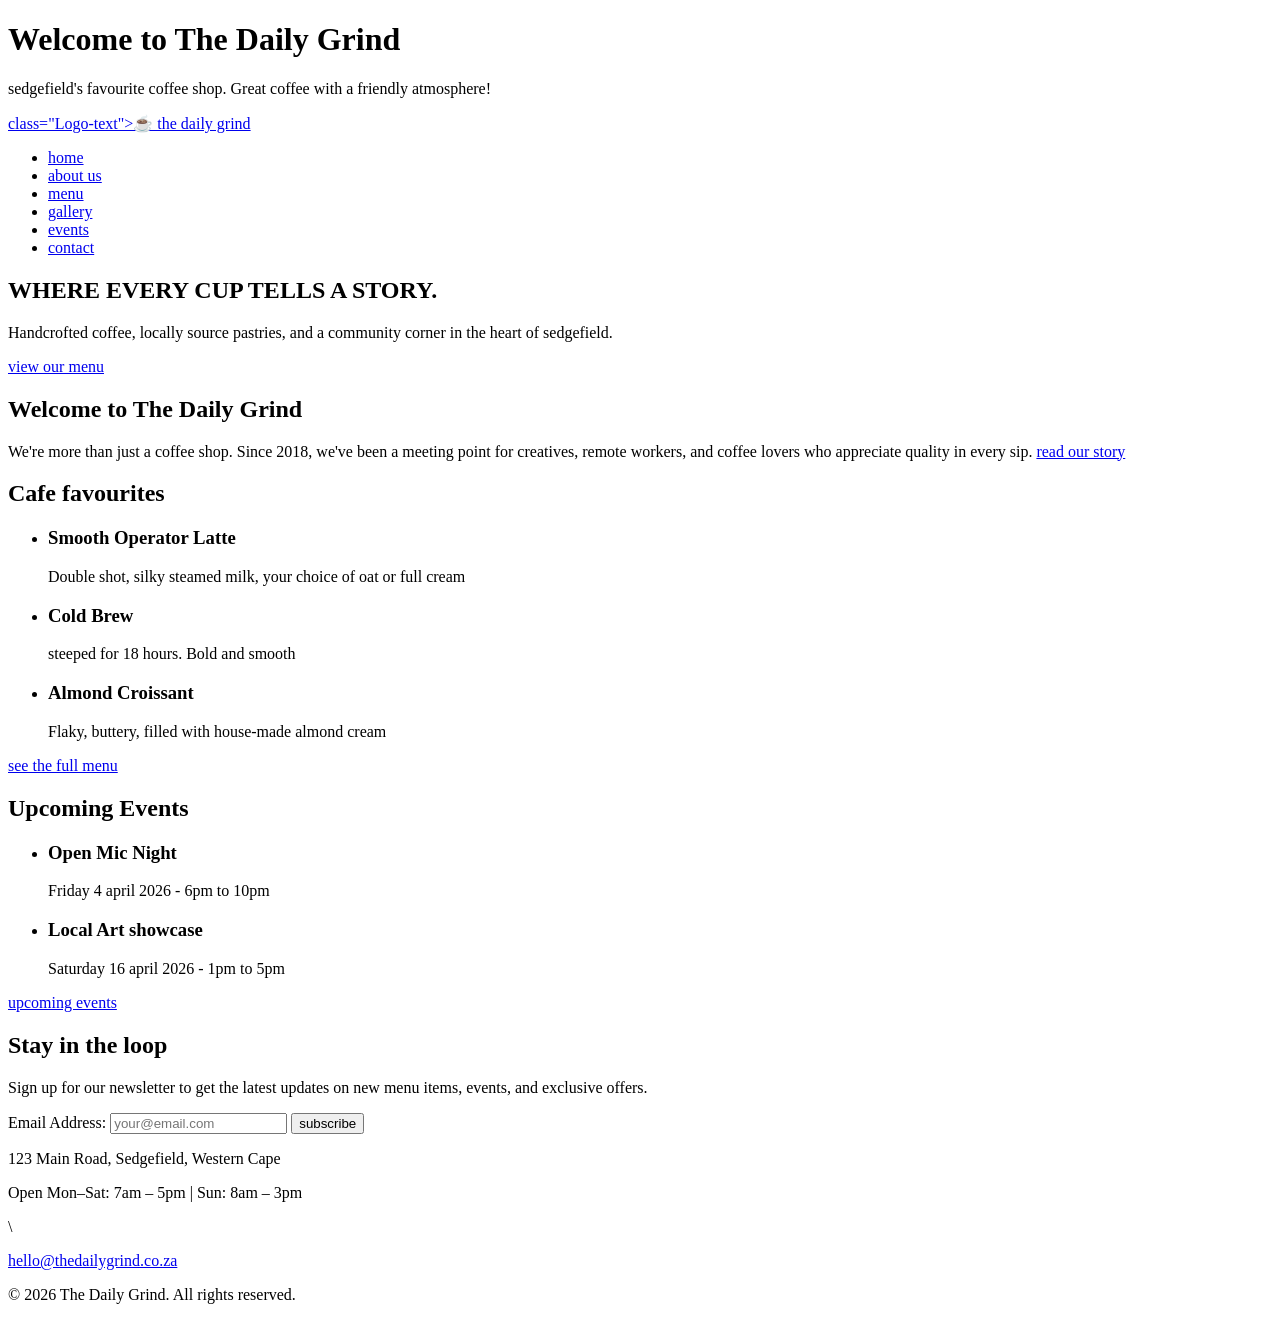
==== index.html @ 5051986d "Add files via upload" ====
<!DOCTYPE html>
<html lang="en">
<head>
    <meta charset="UTF-8">
    <meta name="viewport" content="width=device-width, initial-scale=1.0">
    <title>The Daily Grind</title>
    <!--link to css file-->
    <link rel="stylesheet" href="styl.css">
</head>
<body>
    <!--Header-->
    <header>
        <h1 class="header-title">Welcome to The Daily Grind</h1>
        <p class="header-subtitle">sedgefield's favourite coffee shop. Great coffee with a friendly atmosphere!</p>
    </header>
        <nav class="navbar">
            <a href="#" class="nav-logo"
                <h2> class="Logo-text">☕ the daily grind</h2>
            </a>
        <ul class="nav-menu">
            <li class="nav-item">
                <a href="#" class="nav-link">home</a>
            </li>
            <li class="nav-item">
                <a href="pages/about.html" class="nav-link">about us</a>
            </li>
            <li class="nav-item">
                <a href="pages/menu.html" class="nav-link">menu</a>
            </li>
            <li class="nav-item">
                <a href="pages/gallery.html" class="nav-link">gallery</a>
            </li>
            <li class="nav-item">
                <a href="pages/events.html" class="nav-link">events</a>
            </li>
            <li class="nav-item">
                <a href="pages/contact.html" class="nav-link">contact</a>
            </li>

        </ul> 
            </nav>

<main>
    <!-- HERO SECTION -->
     <section class="hero">
        <h2> WHERE EVERY CUP TELLS A STORY.</h2>
        <p>Handcrofted coffee, locally source pastries, and a community corner in the heart of sedgefield.</p>
        <a href="pages/menu.html" class="button">view our menu</a>
    </section>

    <!--intro section-->
    <section class="intro">
        <h2>Welcome to The Daily Grind</h2>
        <p>We're more than just a coffee shop. Since 2018, we've been a meeting point for
          creatives, remote workers, and coffee lovers who appreciate quality in every sip.
          <a href="pages/about.html" class="button">read our story</a>
        </p>
    </section>

    <!--MENU-HIGHLIGHTS-->
    <section class="menu-highlights">
        <h2>Cafe favourites</h2>
        <ul>
            <li>
                <h3>Smooth Operator Latte</h3>
                <p>Double shot, silky steamed milk, your choice of oat or full cream</p>
            </li>
            <li>
                <h3>Cold Brew</h3>
                <p> steeped for 18 hours. Bold and smooth</p>
            </li>
            <li>
                <h3>Almond Croissant</h3>
                <p>Flaky, buttery, filled with house-made almond cream</p>
            </li>
            </ul>
            <a href="pages/menu.html" class="button">see the full menu</a>
    </section>

    <!--Events Preview-->
    <section class="events-preview">
        <h2>Upcoming Events</h2>
        <ul>
            <li>
                <h3>Open Mic Night</h3>
                <p>Friday 4 april 2026 - 6pm to 10pm</p>
            </li>
            <li>
                <h3>Local Art showcase</h3>
                <p>Saturday 16 april 2026 - 1pm to 5pm</p>
            </li>
        </ul>
        <a href="pages/events.html" class="button">upcoming events</a>
    </section>
<!--NEWSLETTER SIGNUP-->
    <section class="newsletter">
        <h2>Stay in the loop</h2>
        <p>Sign up for our newsletter to get the latest updates on new menu items, events, and exclusive offers.</p>
        <form action="#" method="post">
            <label for ="email">Email Address:</label>
            <input type="email" id="email" name="email" placeholder="your@email.com" required />
            <button type="submit" class="button">subscribe</button>
        </form>
    </section>
</main>

<footer>
    <p>123 Main Road, Sedgefield, Western Cape</p>
    <p>Open Mon–Sat: 7am – 5pm | Sun: 8am – 3pm</p>\
    <p>
        <a href="mailto:hello@thedailygrind.co.za">hello@thedailygrind.co.za</a>
    </p>
    <p>&copy; 2026 The Daily Grind. All rights reserved.</p>
</footer>

</body>
</html>
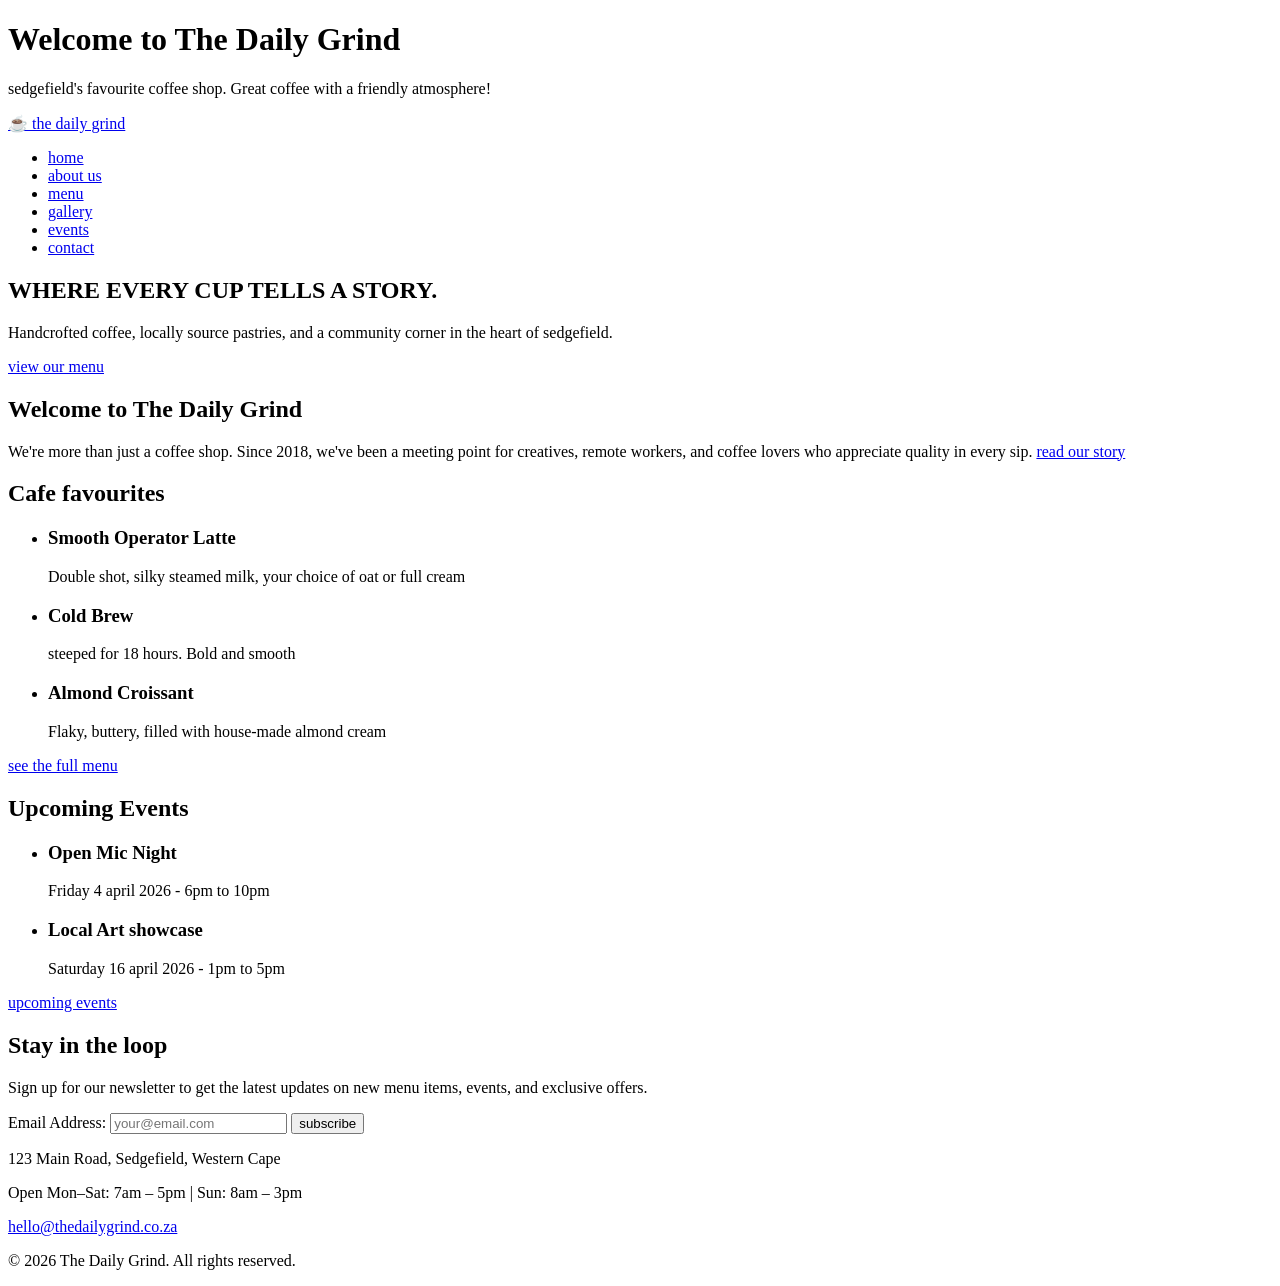
==== commit ca538292: "Add files via upload" ====
--- a/index.html
+++ b/index.html
@@ -5,7 +5,7 @@
     <meta name="viewport" content="width=device-width, initial-scale=1.0">
     <title>The Daily Grind</title>
     <!--link to css file-->
-    <link rel="stylesheet" href="styl.css">
+    <link rel="stylesheet" href="../css/style.css">
 </head>
 <body>
     <!--Header-->
@@ -13,13 +13,13 @@
         <h1 class="header-title">Welcome to The Daily Grind</h1>
         <p class="header-subtitle">sedgefield's favourite coffee shop. Great coffee with a friendly atmosphere!</p>
     </header>
-        <nav class="navbar">
+        <nav class="home navbar">
             <a href="#" class="nav-logo"
-                <h2> class="Logo-text">☕ the daily grind</h2>
+                <h2 class="Logo-text">☕ the daily grind</h2>
             </a>
         <ul class="nav-menu">
             <li class="nav-item">
-                <a href="#" class="nav-link">home</a>
+                <a href="index.html" class="nav-link">home</a>
             </li>
             <li class="nav-item">
                 <a href="pages/about.html" class="nav-link">about us</a>
@@ -42,8 +42,8 @@
 
 <main>
     <!-- HERO SECTION -->
-     <section class="hero">
-        <h2> WHERE EVERY CUP TELLS A STORY.</h2>
+     <section class="about-hero">
+        <h2 class="menu-hero h1"> WHERE EVERY CUP TELLS A STORY.</h2>
         <p>Handcrofted coffee, locally source pastries, and a community corner in the heart of sedgefield.</p>
         <a href="pages/menu.html" class="button">view our menu</a>
     </section>
@@ -106,7 +106,7 @@
 
 <footer>
     <p>123 Main Road, Sedgefield, Western Cape</p>
-    <p>Open Mon–Sat: 7am – 5pm | Sun: 8am – 3pm</p>\
+    <p>Open Mon–Sat: 7am – 5pm | Sun: 8am – 3pm</p>
     <p>
         <a href="mailto:hello@thedailygrind.co.za">hello@thedailygrind.co.za</a>
     </p>
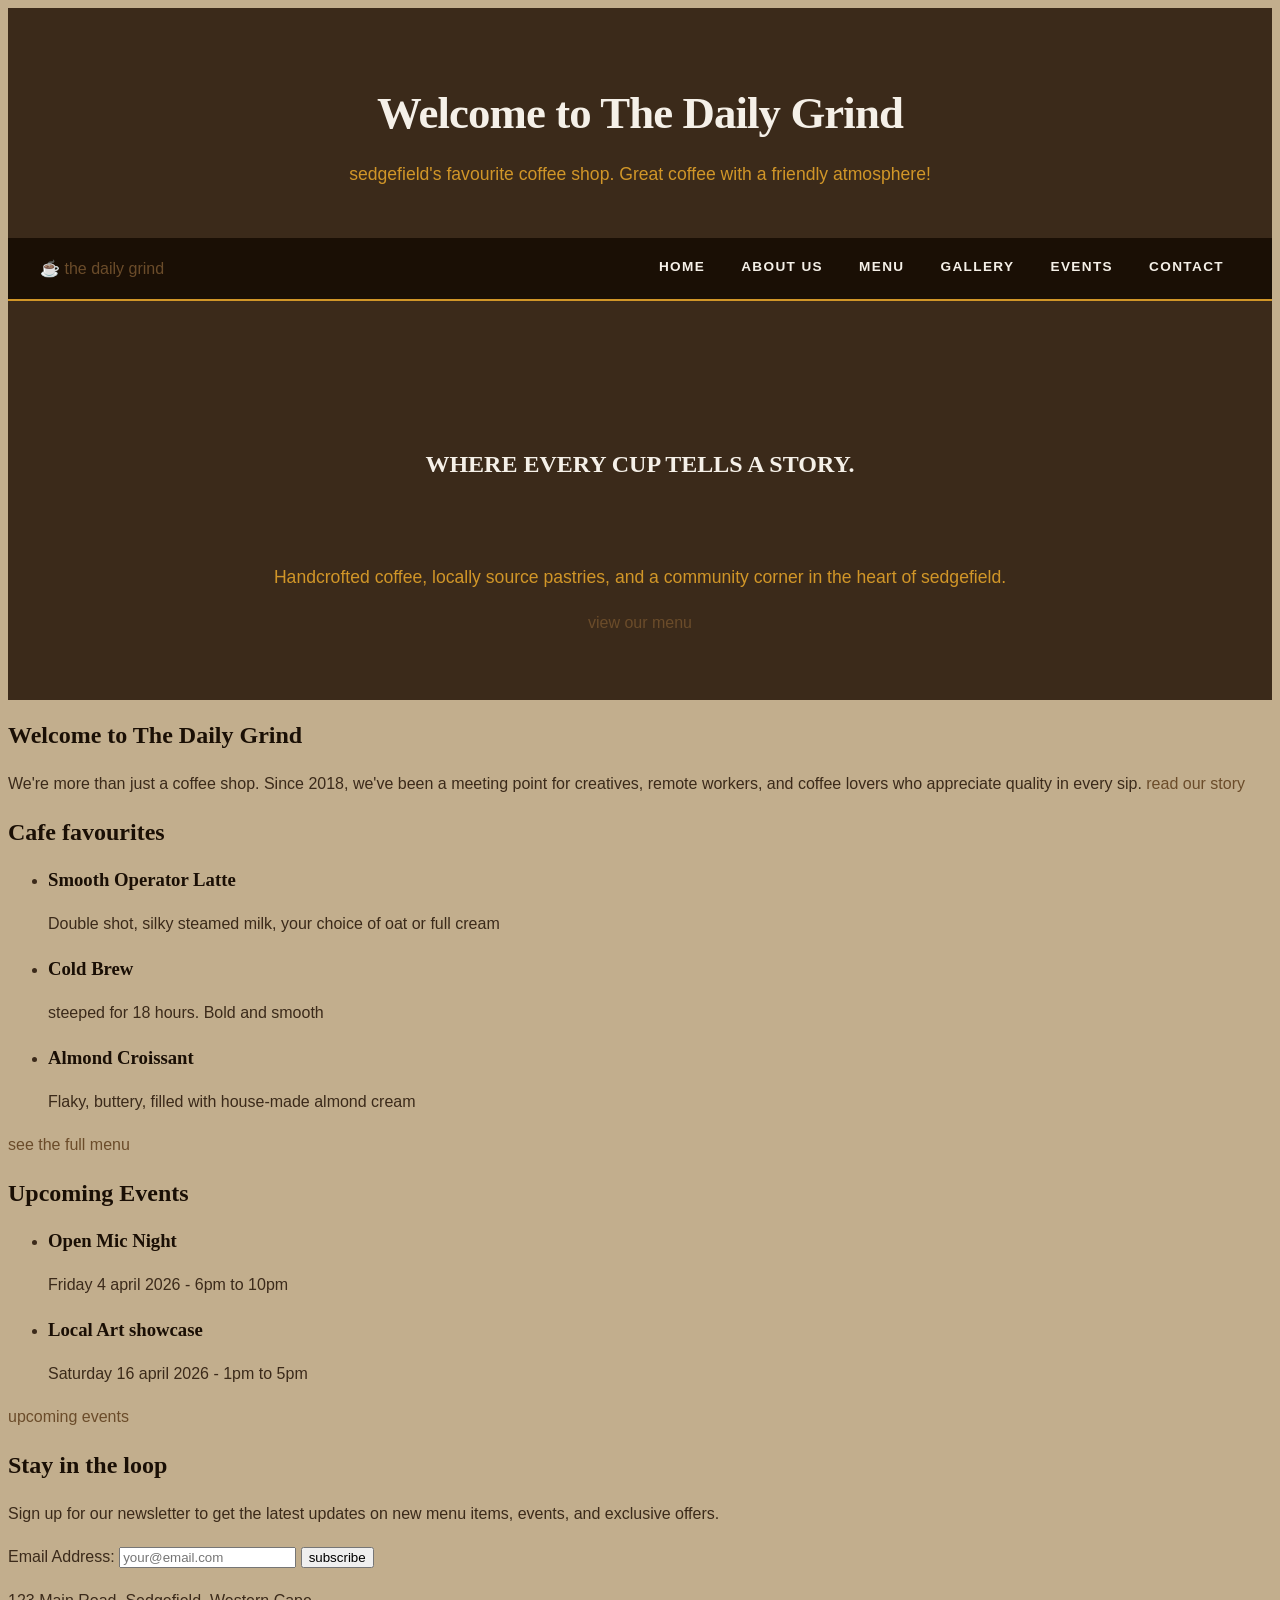
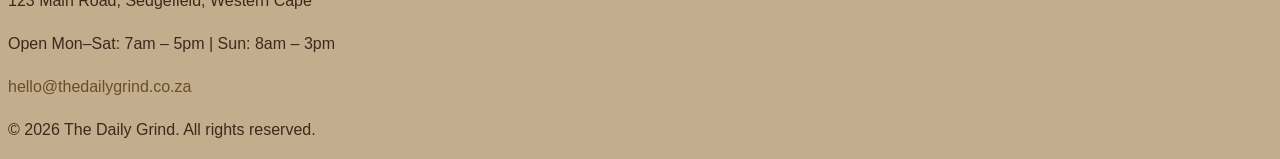
==== commit 96e44930: "Add files via upload" ====
--- a/index.html
+++ b/index.html
@@ -5,7 +5,7 @@
     <meta name="viewport" content="width=device-width, initial-scale=1.0">
     <title>The Daily Grind</title>
     <!--link to css file-->
-    <link rel="stylesheet" href="../css/style.css">
+    <link rel="stylesheet" href="css/style.css">
 </head>
 <body>
     <!--Header-->
--- a/css/style.css
+++ b/css/style.css
@@ -0,0 +1,568 @@
+
+/* ── BASE STYLES ── */
+body {
+  font-family: var(--font-body);
+  font-size: 1rem;
+  line-height: 1.7;
+  color: var(--color-brown);
+  background-color: var(--color-light);
+}
+
+h1, h2, h3, h4 {
+  font-family: var(--font-heading);
+  line-height: 1.25;
+  color: var(--color-dark);
+}
+
+p {
+  margin-bottom: 1rem;
+}
+
+a {
+  color: var(--color-mid);
+  text-decoration: none;
+  transition: color 0.2s ease;
+}
+
+a:hover {
+  color: var(--color-gold);
+}
+
+img {
+  max-width: 100%;
+  display: block;
+}
+
+
+/* ============================================
+   HEADER
+   ============================================ */
+header {
+  background-color: var(--color-brown);
+  color: var(--color-cream);
+  padding: 3rem 3rem;
+  text-align: center;
+}
+
+.header-title {
+  font-size: 2.8rem;
+  color: var(--color-cream);
+  letter-spacing: -0.02em;
+  margin-bottom: 0.5rem;
+}
+
+.header-subtitle {
+  font-size: 1.1rem;
+  font-weight: 300;
+  color: var(--color-gold);
+  margin-bottom: 0;
+}
+
+/* ============================================
+   NAVIGATION
+   ============================================ */
+nav.navbar {
+  background-color: var(--color-dark);
+  position: sticky;
+  top: 0;
+  z-index: 100;
+  display: flex;
+  align-items: center;
+  justify-content: space-between;
+  padding: 0 2rem;
+  border-bottom: 2px solid var(--color-gold);
+}
+
+.nav-logo {
+  text-decoration: none;
+}
+
+.logo-text {
+  font-family: var(--font-heading);
+  font-size: 1.3rem;
+  font-style: italic;
+  color: var(--color-gold);
+  padding: 1rem 0;
+}
+/* ============================================
+   PAGE NAVIGATION
+   ============================================ */
+nav.page-navbar {
+  background-color: var(--color-dark);
+  position:static;
+  top: 0;
+  z-index: 100;
+  display: flex;
+  align-items: center;
+  justify-content: space-between;
+  padding: 0 2rem;
+  border-bottom: 2px solid var(--color-gold);
+}
+
+.page-nav-logo {
+  text-decoration: none;
+}
+
+.logo-text {
+  font-family: var(--font-heading);
+  font-size: 1.3rem;
+  font-style: italic;
+  color: var(--color-gold);
+  padding: 1rem 0;
+}
+
+/* remove default list styles */
+.nav-menu {
+  list-style: none;
+  display: flex;
+  align-items: center;
+  gap: 0.25rem;
+  margin: 0;
+  padding: 0;
+}
+
+.nav-item {
+  display: inline-block;
+}
+
+.nav-link {
+  display: block;
+  padding: 1.1rem 1rem;
+  color: var(--color-cream);
+  text-decoration: none;
+  font-size: 0.85rem;
+  font-weight: 700;
+  letter-spacing: 0.1em;
+  text-transform: uppercase;
+  transition: color 0.2s ease, border-bottom 0.2s ease;
+  border-bottom: 3px solid transparent;
+}
+
+.nav-link:hover {
+  color: var(--color-gold);
+  border-bottom: 3px solid var(--color-gold);
+}
+
+.nav-link.active {
+  color: var(--color-gold);
+  border-bottom: 3px solid var(--color-gold);
+}
+
+:root {
+  --color-dark:    #1a0f05;
+  --color-brown:   #3b2a1a;
+  --color-mid:     #6b4c2a;
+  --color-gold:    #d19628;
+  --color-cream:   #f5f0e8;
+  --color-light:   #c2ae8d;
+  --color-white:   #ecebead7;
+  --font-heading:  'Playfair Display', Georgia, serif;
+  --font-body:     'Lato', Arial, sans-serif;
+}
+/* ============================================
+   ABOUT PAGE
+   ============================================ */
+.about-hero {
+  background-color: var(--color-brown);
+  color: var(--color-cream);
+  padding: 4rem 2rem;
+  text-align: center;
+}
+
+.about-hero h1 {
+  font-size: 2.5rem;
+  color: var(--color-cream);
+  margin-bottom: 0.5rem;
+}
+
+.about-hero p {
+  color: var(--color-gold);
+  font-size: 1.1rem;
+}
+
+.our-story,
+.meet-the-team,
+.sustainability {
+  max-width: 1100px;
+  margin: 0 auto;
+  padding: 4rem 2rem;
+  border-bottom: 1px solid #e0d8cc;
+}
+
+.our-story h2,
+.meet-the-team h2,
+.sustainability h2 {
+  font-size: 2rem;
+  margin-bottom: 1.5rem;
+  color: var(--color-dark);
+}
+
+.our-story p,
+.sustainability p {
+  max-width: 750px;
+  font-size: 1.05rem;
+  line-height: 1.8;
+}
+
+/* team cards */
+.team-grid {
+  display: flex;
+  gap: 2rem;
+  flex-wrap: wrap;
+}
+
+.team-card {
+  background-color: var(--color-white);
+  border: 1px solid #e0d8cc;
+  border-radius: 8px;
+  padding: 1.75rem;
+  flex: 1 1 280px;
+  box-shadow: 0 2px 8px rgba(0,0,0,0.06);
+}
+
+.team-card h3 {
+  font-size: 1.15rem;
+  color: var(--color-mid);
+  margin-bottom: 0.5rem;
+}
+
+/* ============================================
+   MENU PAGE
+   ============================================ */
+.menu-hero {
+  background-color: var(--color-brown);
+  color: var(--color-cream);
+  padding: 4rem 2rem;
+  text-align: center;
+}
+
+.menu-hero h1 {
+  font-size: 2.5rem;
+  color: var(--color-cream);
+  margin-bottom: 0.5rem;
+}
+
+.menu-hero p {
+  color: var(--color-gold);
+}
+
+/* each menu section */
+#beverages,
+#food,
+#catering {
+  max-width: 1100px;
+  margin: 0 auto;
+  padding: 3rem 2rem;
+  border-bottom: 1px solid #e0d8cc;
+}
+
+#beverages h2,
+#food h2,
+#catering h2 {
+  font-size: 2rem;
+  margin-bottom: 2rem;
+  padding-bottom: 0.5rem;
+  border-bottom: 2px solid var(--color-gold);
+  display: inline-block;
+}
+
+/* image + list side by side */
+.menu-category {
+  display: flex;
+  gap: 2.5rem;
+  align-items: flex-start;
+  margin-bottom: 2.5rem;
+  flex-wrap: wrap;
+}
+
+.menu-category img {
+  width: 280px;
+  height: 220px;
+  object-fit: cover;
+  border-radius: 8px;
+  flex-shrink: 0;
+  box-shadow: 0 2px 10px rgba(0,0,0,0.1);
+}
+
+.menu-category h3 {
+  font-size: 1.3rem;
+  color: var(--color-mid);
+  margin-bottom: 1rem;
+}
+
+.menu-category ul {
+  list-style: none;
+  padding: 0;
+}
+
+.menu-category li {
+  padding: 0.5rem 0;
+  border-bottom: 1px dashed #e0d8cc;
+  font-size: 0.95rem;
+  color: var(--color-brown);
+}
+
+.menu-category li:last-child {
+  border-bottom: none;
+}
+
+/* catering list */
+#catering ul {
+  list-style: none;
+  padding: 0;
+  display: flex;
+  flex-wrap: wrap;
+  gap: 1rem;
+  margin-bottom: 1.5rem;
+}
+
+#catering li {
+  background-color: var(--color-cream);
+  border: 1px solid #e0d8cc;
+  border-radius: 4px;
+  padding: 0.5rem 1rem;
+  font-size: 0.95rem;
+}
+
+/* ============================================
+   GALLERY PAGE
+   ============================================ */
+.gallery-hero {
+  background-color: var(--color-brown);
+  color: var(--color-cream);
+  padding: 4rem 2rem;
+  text-align: center;
+}
+
+.gallery-hero h1 {
+  font-size: 2.5rem;
+  color: var(--color-cream);
+}
+
+.gallery-section {
+  max-width: 1100px;
+  margin: 0 auto;
+  padding: 3rem 2rem;
+  border-bottom: 1px solid #c57f17;
+}
+
+.gallery-section h3 {
+  font-size: 1.6rem;
+  margin-bottom: 1.5rem;
+  color: var(--color-dark);
+}
+
+.gallery-grid {
+  display: grid;
+  grid-template-columns: repeat(3, 1fr);
+  gap: 1rem;
+}
+
+.gallery-grid img {
+  width: 100%;
+  height: 220px;
+  object-fit: cover;
+  border-radius: 8px;
+  box-shadow: 0 2px 8px rgba(0,0,0,0.1);
+  transition: transform 0.2s ease, box-shadow 0.2s ease;
+}
+
+.gallery-grid img:hover {
+  transform: scale(1.02);
+  box-shadow: 0 6px 20px rgba(0,0,0,0.15);
+}
+
+/* ============================================
+   EVENTS PAGE
+   ============================================ */
+.events-hero {
+  background-color: var(--color-brown);
+  color: var(--color-cream);
+  padding: 4rem 2rem;
+  text-align: center;
+}
+
+.events-hero h1 {
+  font-size: 2.5rem;
+  color: var(--color-cream);
+}
+
+.events-list {
+  max-width: 1100px;
+  margin: 0 auto;
+  padding: 3rem 2rem;
+  list-style: none;
+  display: flex;
+  flex-direction: column;
+  gap: 1.5rem;
+}
+
+.events-list article {
+  background-color: var(--color-white);
+  border: 1px solid #e0d8cc;
+  border-left: 4px solid var(--color-gold);
+  border-radius: 0 8px 8px 0;
+  padding: 1.75rem;
+  box-shadow: 0 2px 8px rgba(0,0,0,0.06);
+  transition: box-shadow 0.2s ease;
+}
+
+.events-list article:hover {
+  box-shadow: 0 4px 16px rgba(0,0,0,0.12);
+}
+
+.events-list h3 {
+  font-size: 1.3rem;
+  color: var(--color-mid);
+  margin-bottom: 0.4rem;
+}
+
+.events-list p {
+  font-size: 0.95rem;
+  margin-bottom: 0.25rem;
+}
+
+/* ============================================
+   CONTACT PAGE
+   ============================================ */
+.contact-hero {
+  background-color: var(--color-brown);
+  color: var(--color-cream);
+  padding: 4rem 2rem;
+  text-align: center;
+}
+
+.contact-hero h1 {
+  font-size: 2.5rem;
+  color: var(--color-cream);
+}
+
+#location,
+#contact-form,
+#faqs {
+  max-width: 1100px;
+  margin: 0 auto;
+  padding: 3rem 2rem;
+  border-bottom: 1px solid #e0d8cc;
+}
+
+#location h2,
+#contact-form h2,
+#faqs h2 {
+  font-size: 2rem;
+  margin-bottom: 1.5rem;
+}
+
+#location address {
+  font-style: normal;
+  line-height: 2;
+  margin-bottom: 1rem;
+}
+
+/* google map iframe */
+#location iframe {
+  width: 100%;
+  max-width: 700px;
+  height: 400px;
+  border: 0;
+  border-radius: 8px;
+  margin-top: 1.5rem;
+  display: block;
+}
+
+/* contact form */
+#contact-form form {
+  display: flex;
+  flex-direction: column;
+  gap: 1.2rem;
+  max-width: 600px;
+}
+
+#contact-form label {
+  font-size: 0.9rem;
+  font-weight: 700;
+  color: var(--color-brown);
+  margin-bottom: 0.25rem;
+  display: block;
+}
+
+#contact-form input,
+#contact-form select,
+#contact-form textarea {
+  width: 100%;
+  padding: 0.75rem 1rem;
+  font-family: var(--font-body);
+  font-size: 0.95rem;
+  border: 1.5px solid #c8b89a;
+  border-radius: 4px;
+  outline: none;
+  background-color: var(--color-white);
+  color: var(--color-dark);
+  transition: border-color 0.2s ease;
+}
+
+#contact-form input:focus,
+#contact-form select:focus,
+#contact-form textarea:focus {
+  border-color: var(--color-gold);
+}
+
+#contact-form textarea {
+  resize: vertical;
+  min-height: 140px;
+}
+
+/* FAQs using details/summary */
+#faqs details {
+  border: 1px solid #e0d8cc;
+  border-radius: 6px;
+  margin-bottom: 0.75rem;
+  overflow: hidden;
+}
+
+#faqs summary {
+  padding: 1rem 1.25rem;
+  font-weight: 700;
+  font-size: 0.95rem;
+  cursor: pointer;
+  background-color: var(--color-cream);
+  color: var(--color-brown);
+  list-style: none;
+  transition: background-color 0.2s ease;
+}
+
+#faqs summary:hover {
+  background-color: #ede6d8;
+}
+
+#faqs details[open] summary {
+  border-bottom: 1px solid #e0d8cc;
+  color: var(--color-mid);
+}
+
+#faqs details p {
+  padding: 1rem 1.25rem;
+  font-size: 0.95rem;
+  margin-bottom: 0;
+  background-color: var(--color-white);
+}
+
+/* ============================================
+   PSEUDO-SELECTORS (requirement 3)
+   ============================================ */
+a:visited {
+  color: var(--color-mid);
+}
+
+a:focus {
+  outline: 2px solid var(--color-gold);
+  outline-offset: 3px;
+  border-radius: 2px;
+}
+
+input:focus,
+textarea:focus,
+select:focus,
+button:focus {
+  outline: 2px solid var(--color-gold);
+}
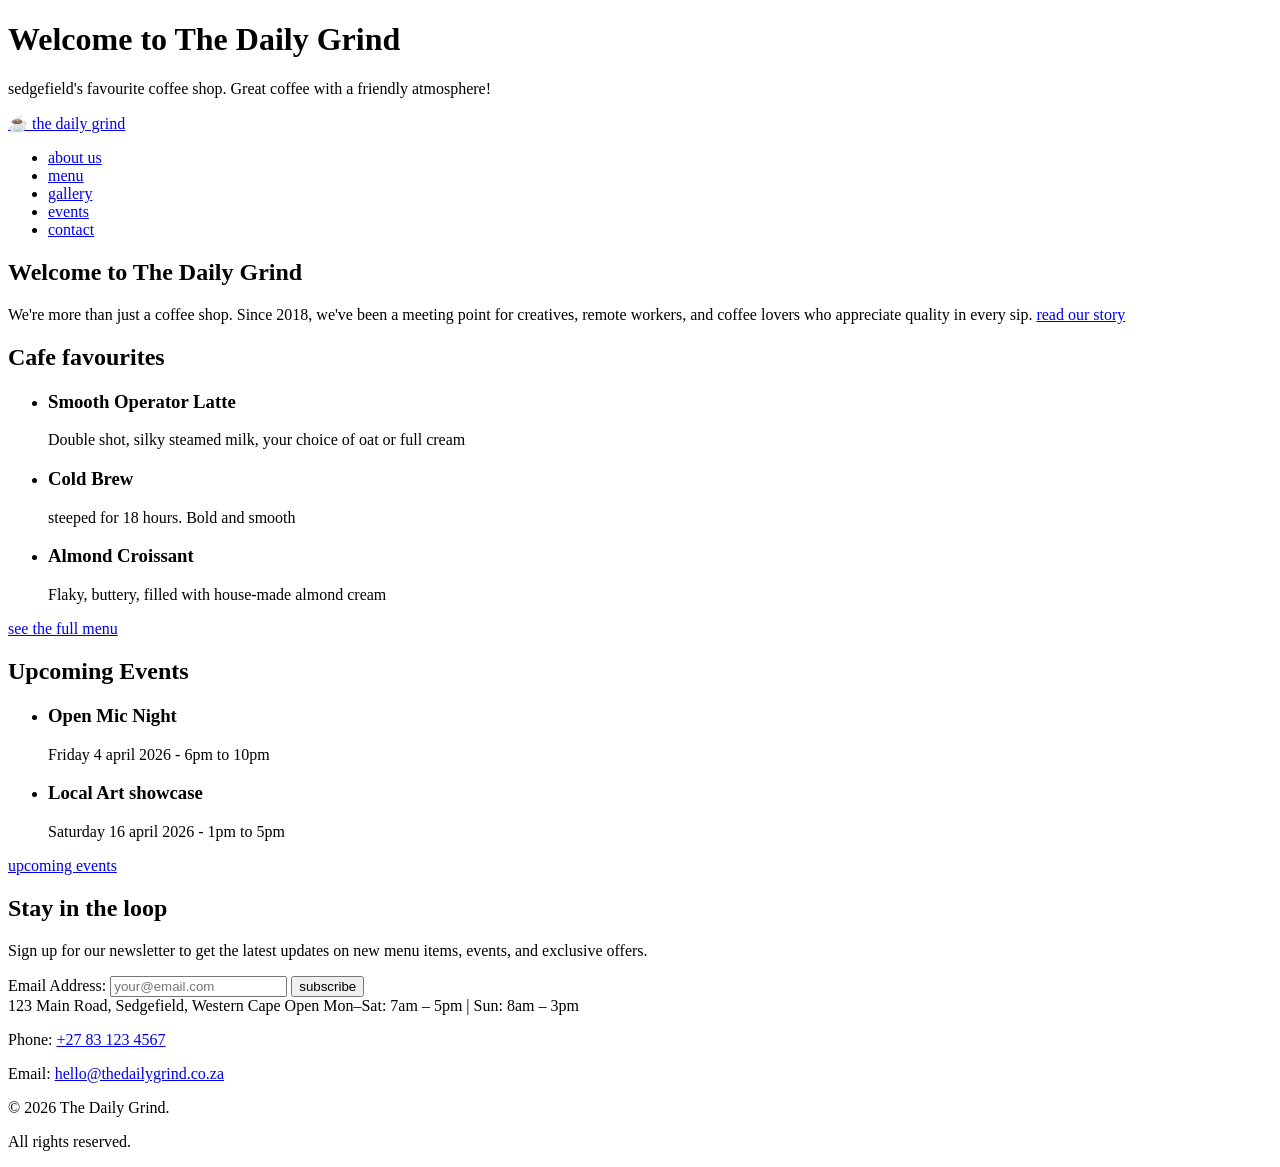
==== commit eb6191ee: "Add files via upload" ====
--- a/index.html
+++ b/index.html
@@ -3,6 +3,10 @@
 <head>
     <meta charset="UTF-8">
     <meta name="viewport" content="width=device-width, initial-scale=1.0">
+    <meta name="description" content="The Daily Grind is Sedgefield's favourite coffee shop. Handcrafted coffee, locally sourced pastries, and a warm community atmosphere." />
+    <meta name="keywords" content="coffee shop, Sedgefield, cafe, espresso, cold brew, events, Garden Route" />
+    <meta name="author" content="Njabulo Mahumane" />
+    <meta name="robots" content="index, follow" />
     <title>The Daily Grind</title>
     <!--link to css file-->
     <link rel="stylesheet" href="css/style.css">
@@ -15,13 +19,10 @@
     </header>
         <nav class="home navbar">
             <a href="#" class="nav-logo"
-                <h2 class="Logo-text">☕ the daily grind</h2>
+                 class="Logo-text">☕ the daily grind</h2>
             </a>
         <ul class="nav-menu">
-            <li class="nav-item">
-                <a href="index.html" class="nav-link">home</a>
-            </li>
-            <li class="nav-item">
+                       <li class="nav-item">
                 <a href="pages/about.html" class="nav-link">about us</a>
             </li>
             <li class="nav-item">
@@ -38,17 +39,10 @@
             </li>
 
         </ul> 
-            </nav>
+        </nav>
 
 <main>
-    <!-- HERO SECTION -->
-     <section class="about-hero">
-        <h2 class="menu-hero h1"> WHERE EVERY CUP TELLS A STORY.</h2>
-        <p>Handcrofted coffee, locally source pastries, and a community corner in the heart of sedgefield.</p>
-        <a href="pages/menu.html" class="button">view our menu</a>
-    </section>
-
-    <!--intro section-->
+        <!--intro section-->
     <section class="intro">
         <h2>Welcome to The Daily Grind</h2>
         <p>We're more than just a coffee shop. Since 2018, we've been a meeting point for
@@ -105,12 +99,24 @@
 </main>
 
 <footer>
-    <p>123 Main Road, Sedgefield, Western Cape</p>
-    <p>Open Mon–Sat: 7am – 5pm | Sun: 8am – 3pm</p>
-    <p>
-        <a href="mailto:hello@thedailygrind.co.za">hello@thedailygrind.co.za</a>
-    </p>
-    <p>&copy; 2026 The Daily Grind. All rights reserved.</p>
+    <div class="footer-left">
+        <span>123 Main Road, Sedgefield, Western Cape</span>
+        <span>Open Mon–Sat: 7am – 5pm | Sun: 8am – 3pm</span>
+    </div>
+    
+    <div class="footer-center">
+        <p>Phone: <a href="tel:+27831234567">+27 83 123 4567</a></p>
+        <p>Email: <a href="mailto:hello@thedailygrind.co.za">hello@thedailygrind.co.za</a></p>
+    </div>
+    
+    <div class="footer-right">
+        <p>&copy; <span id="year"></span> The Daily Grind.</p>
+        <p>All rights reserved.</p>
+    </div>
+</footer>
+<script>
+  document.getElementById('year').textContent = new Date().getFullYear();
+</script>
 </footer>
 
 </body>
